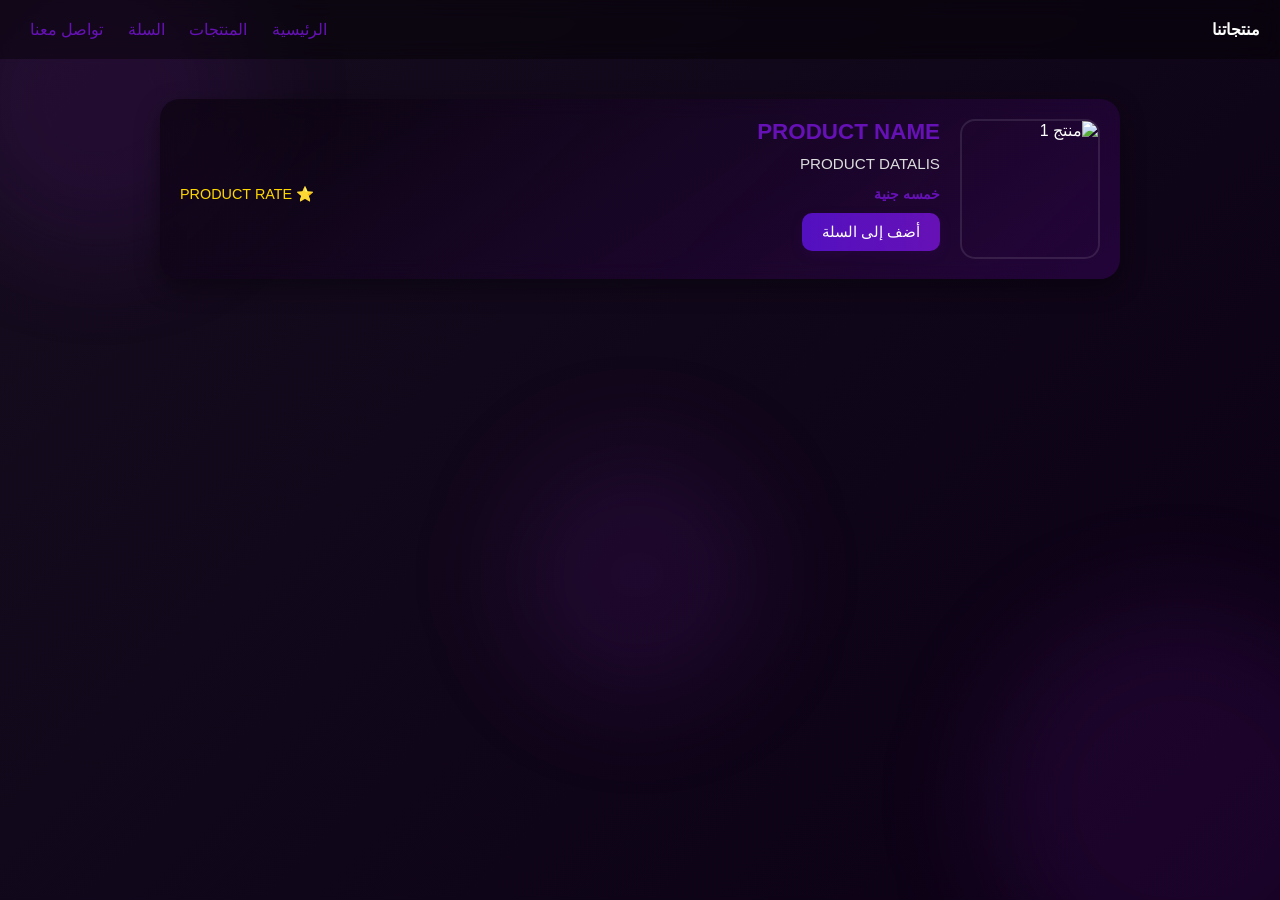
==== index.html @ 98b05978 "Add files via upload" ====
<!DOCTYPE html>
<html lang="ar" dir="rtl">
<head>
  <meta charset="UTF-8">
  <title>منتجاتنا</title>
  <link rel="stylesheet" href="style.css">
  <script src="toast.js"></script>
</head>
<body>
  <div class="background">
    <div class="circle circle1"></div>
    <div class="circle circle2"></div>
    <div class="circle circle3"></div>
  </div>

  <nav>
    <div><strong>منتجاتنا</strong></div>
    <div>
      <a href="rules.html">الرئيسية</a>
      <a href="index.html">المنتجات</a>
      <a href="cart.html">السلة</a>
      <a href="contact.html">تواصل معنا</a>
    </div>
  </nav>
  <div class="container">
    <div class="product">
      <div class="product-image">
        <img src="https://via.placeholder.com/140" alt="منتج 1">
      </div>
      <div class="product-info">
        <h3>PRODUCT NAME</h3>
        <p>PRODUCT DATALIS</p>
        <div class="product-details">
          <span class="price">خمسه جنية</span>
          <span class="rating">⭐ PRODUCT RATE</span>
        </div>
        <button class="add-btn" onclick="addToCart('PRODUCT NAME', 5.00)">أضف إلى السلة</button>
      </div>
    </div>
  </div>

  <script>
    function addToCart(name, price) {
      const cart = JSON.parse(localStorage.getItem('cart')) || [];
      cart.push({ name, price });
      localStorage.setItem('cart', JSON.stringify(cart));
      window.location.href = 'cart.html';
    }
    
  </script>
</body>
</html>
---- style.css ----
* {
  margin: 0;
  padding: 0;
  box-sizing: border-box;
  font-family: 'Cairo', sans-serif;
}

body {
  background: linear-gradient(135deg, #160d1f, #0b0014);
  color: #fff;
  overflow-x: hidden;
  position: relative;
  min-height: 100vh;
}


.background {
  position: fixed;
  width: 100%;
  height: 100%;
  z-index: -1;
  overflow: hidden;
}

.circle {
  position: absolute;
  border-radius: 50%;
  background: rgba(116, 21, 160, 0.15);
  filter: blur(50px);
  animation: move 20s infinite ease-in-out alternate;
}

.circle1 {
  width: 300px;
  height: 300px;
  top: -50px;
  left: -50px;
  animation-delay: 0s;
}

.circle2 {
  width: 400px;
  height: 400px;
  bottom: -100px;
  right: -100px;
  animation-delay: 5s;
}

.circle3 {
  width: 250px;
  height: 250px;
  top: 50%;
  left: 40%;
  animation-delay: 10s;
}

@keyframes move {
  0% { transform: translateY(0) translateX(0); }
  100% { transform: translateY(50px) translateX(100px); }
}

nav {
  background: rgba(0, 0, 0, 0.4);
  padding: 20px;
  display: flex;
  justify-content: space-between;
  align-items: center;
  backdrop-filter: blur(10px);
}

nav a {
  color: #6611b6;
  text-decoration: none;
  margin: 0 10px;
  transition: 0.3s;
}

nav a:hover {
  color: #ffffff;
}

.container {
  padding: 40px 20px;
  max-width: 1000px;
  margin: auto;
  position: relative;
  z-index: 1;
}

.product {
  display: flex;
  flex-direction: row;
  align-items: flex-start;
  background: linear-gradient(145deg, rgba(0,0,0,0.5), rgba(120, 5, 197, 0.2));
  border-radius: 20px;
  padding: 20px;
  margin-bottom: 30px;
  position: relative;
  box-shadow: 0 8px 24px rgba(0, 0, 0, 0.4);
  backdrop-filter: blur(10px);
  transition: transform 0.3s ease, box-shadow 0.3s ease;
}

.product:hover {
  transform: translateY(-5px);
  box-shadow: 0 12px 30px rgba(120, 5, 197, 0.2);
}

.product-image {
  flex-shrink: 0;
  width: 140px;
  height: 140px;
  overflow: hidden;
  border-radius: 15px;
  border: 2px solid rgba(255, 255, 255, 0.1);
  margin-left: 20px;
}

.product-image img {
  width: 100%;
  height: 100%;
  object-fit: cover;
  transition: transform 0.3s ease;
}

.product:hover .product-image img {
  transform: scale(1.05);
}

.product-info {
  flex-grow: 1;
}

.product-info h3 {
  font-size: 1.4rem;
  color: #6611b6;
  margin-bottom: 8px;
}

.product-info p {
  font-size: 0.95rem;
  color: #ddd;
  margin-bottom: 10px;
  line-height: 1.5;
}

.product-details {
  display: flex;
  justify-content: space-between;
  margin-bottom: 10px;
  color: #aaa;
  font-size: 0.9rem;
}

.price {
  color: #6611b6;
  font-weight: bold;
}

.rating {
  color: #ffd700;
}

.add-btn {
  background: linear-gradient(to right, #5310c0, #6611b6);
  padding: 10px 20px;
  color: white;
  border: none;
  border-radius: 10px;
  font-size: 0.95rem;
  cursor: pointer;
  transition: 0.3s ease;
  box-shadow: 0 4px 12px rgba(64, 8, 102, 0.2);
}

.add-btn:hover {
  background: linear-gradient(to right, #5d2a86, #311861);
}

.rules-section {
  background: rgba(0, 0, 0, 0.5);
  border: 1px solid rgba(255, 255, 255, 0.1);
  padding: 30px;
  border-radius: 20px;
  margin-bottom: 40px;
  backdrop-filter: blur(10px);
  box-shadow: 0 4px 20px rgba(120, 5, 197, 0.2);
}

.rules-section h2 {
  color: #6611b6;
  margin-bottom: 15px;
  border-bottom: 1px solid rgba(255, 255, 255, 0.1);
  padding-bottom: 10px;
  font-size: 1.5rem;
}

.rules-section ul {
  list-style-type: decimal;
  padding-right: 20px;
  line-height: 2;
  color: #ddd;
  font-size: 1rem;
}
.contact-form {
  display: flex;
  flex-direction: column;
  gap: 15px;
  margin-top: 20px;
}

.contact-form label {
  color: #6611b6;
  font-weight: bold;
}

.contact-form input,
.contact-form textarea {
  padding: 10px;
  border: none;
  border-radius: 10px;
  background: rgba(255, 255, 255, 0.05);
  color: #fff;
  outline: none;
  backdrop-filter: blur(5px);
  box-shadow: inset 0 0 5px rgba(120, 5, 197, 0.2);
  font-size: 1rem;
}

.contact-form input::placeholder,
.contact-form textarea::placeholder {
  color: #aaa;
}

.contact-form button {
  width: fit-content;
  padding: 10px 20px;
  background: linear-gradient(to right, #5310c0, #6611b6);
  border: none;
  color: white;
  border-radius: 10px;
  cursor: pointer;
  transition: 0.3s;
  font-size: 1rem;
}

.contact-form button:hover {
  background: linear-gradient(to right, #5d2a86, #311861);
}
.toast-container {
  position: fixed;
  top: 20px;
  right: 20px;
  z-index: 9999;
  display: flex;
  flex-direction: column;
  gap: 10px;
}

.toast {
  background: rgba(116, 15, 211, 0.2);
  backdrop-filter: blur(10px);
  border: 1px solid rgba(111, 0, 255, 0.5);
  padding: 15px 20px;
  border-radius: 12px;
  color: #fff;
  font-size: 1rem;
  min-width: 220px;
  box-shadow: 0 4px 12px rgba(120, 5, 197, 0.2);
  animation: slideIn 0.5s ease forwards;
  position: relative;
}

.toast.success {
  border-left: 6px solid #00ffae;
}

.toast.error {
  border-left: 6px solid #ff4d4d;
}

@keyframes slideIn {
  from {
    opacity: 0;
    transform: translateX(50px);
  }
  to {
    opacity: 1;
    transform: translateX(0);
  }
}
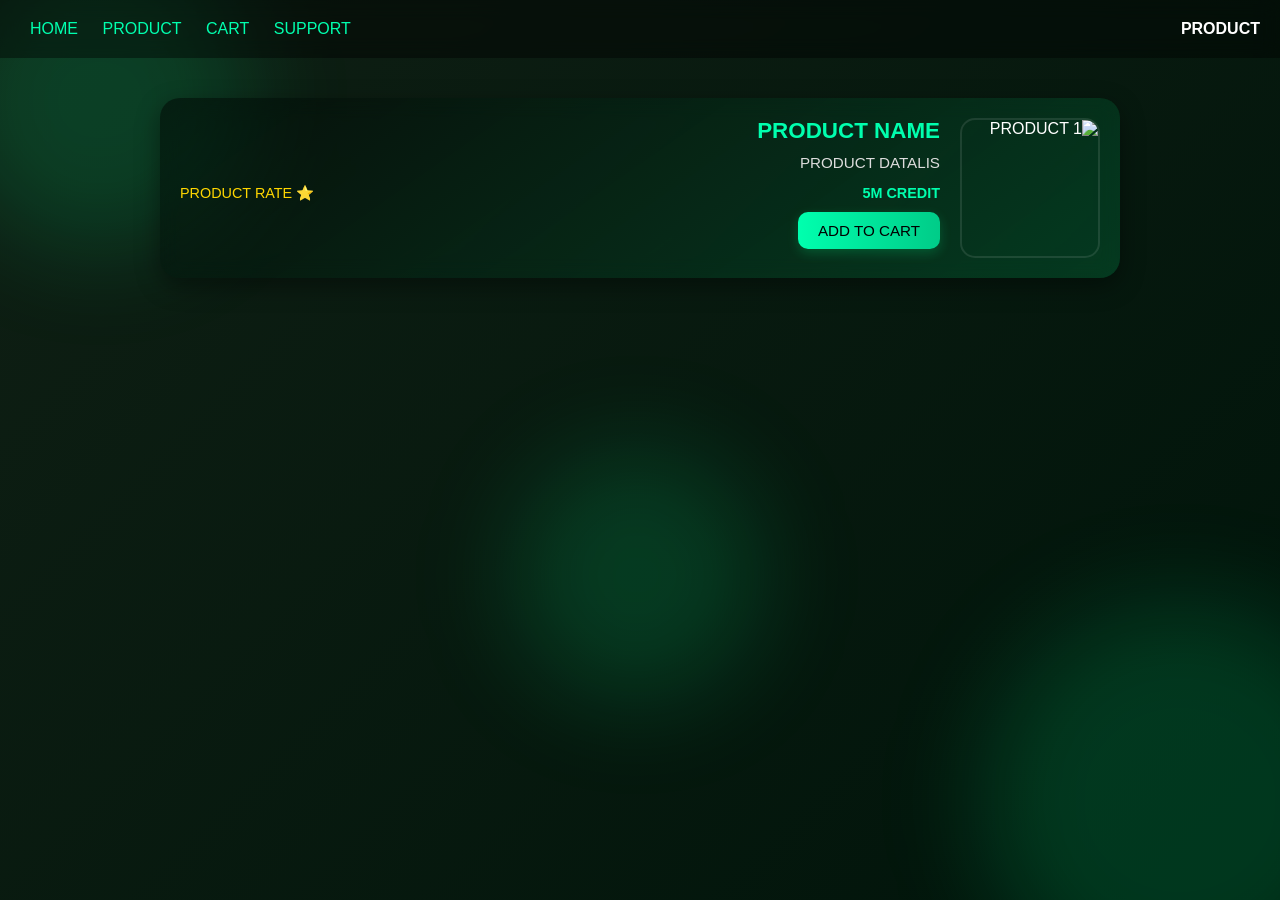
==== commit 840765a2: "Change language from Arabic to English in index.html" ====
--- a/index.html
+++ b/index.html
@@ -1,8 +1,8 @@
 <!DOCTYPE html>
-<html lang="ar" dir="rtl">
+<html lang="eng" dir="rtl">
 <head>
   <meta charset="UTF-8">
-  <title>منتجاتنا</title>
+  <title>PRODUCT</title>
   <link rel="stylesheet" href="style.css">
   <script src="toast.js"></script>
 </head>
@@ -14,27 +14,27 @@
   </div>
 
   <nav>
-    <div><strong>منتجاتنا</strong></div>
+    <Div><strong>PRODUCT</strong></div>
     <div>
-      <a href="rules.html">الرئيسية</a>
-      <a href="index.html">المنتجات</a>
-      <a href="cart.html">السلة</a>
-      <a href="contact.html">تواصل معنا</a>
+      <a href="rules.html">HOME</a>
+      <a href="index.html">PRODUCT</a>
+      <a href="cart.html">CART</a>
+      <a href="contact.html">SUPPORT</a>
     </div>
   </nav>
   <div class="container">
     <div class="product">
       <div class="product-image">
-        <img src="https://via.placeholder.com/140" alt="منتج 1">
+        <img src="https://via.placeholder.com/140" alt="PRODUCT 1">
       </div>
       <div class="product-info">
         <h3>PRODUCT NAME</h3>
         <p>PRODUCT DATALIS</p>
         <div class="product-details">
-          <span class="price">خمسه جنية</span>
+          <span class="price"> 5M CREDIT</span>
           <span class="rating">⭐ PRODUCT RATE</span>
         </div>
-        <button class="add-btn" onclick="addToCart('PRODUCT NAME', 5.00)">أضف إلى السلة</button>
+        <button class="add-btn" onclick="addToCart('PRODUCT NAME', 5.00)">ADD TO CART  </button>
       </div>
     </div>
   </div>
--- a/style.css
+++ b/style.css
@@ -6,13 +6,12 @@
 }
 
 body {
-  background: linear-gradient(135deg, #160d1f, #0b0014);
+  background: linear-gradient(135deg, #0f1f14, #00140a);
   color: #fff;
   overflow-x: hidden;
   position: relative;
   min-height: 100vh;
 }
-
 
 .background {
   position: fixed;
@@ -25,7 +24,7 @@
 .circle {
   position: absolute;
   border-radius: 50%;
-  background: rgba(116, 21, 160, 0.15);
+  background: rgba(0, 255, 140, 0.15);
   filter: blur(50px);
   animation: move 20s infinite ease-in-out alternate;
 }
@@ -69,7 +68,7 @@
 }
 
 nav a {
-  color: #6611b6;
+  color: #00ffae;
   text-decoration: none;
   margin: 0 10px;
   transition: 0.3s;
@@ -91,7 +90,7 @@
   display: flex;
   flex-direction: row;
   align-items: flex-start;
-  background: linear-gradient(145deg, rgba(0,0,0,0.5), rgba(120, 5, 197, 0.2));
+  background: linear-gradient(145deg, rgba(0,0,0,0.5), rgba(0, 255, 140, 0.15));
   border-radius: 20px;
   padding: 20px;
   margin-bottom: 30px;
@@ -103,7 +102,7 @@
 
 .product:hover {
   transform: translateY(-5px);
-  box-shadow: 0 12px 30px rgba(120, 5, 197, 0.2);
+  box-shadow: 0 12px 30px rgba(0, 255, 140, 0.2);
 }
 
 .product-image {
@@ -133,7 +132,7 @@
 
 .product-info h3 {
   font-size: 1.4rem;
-  color: #6611b6;
+  color: #00ffae;
   margin-bottom: 8px;
 }
 
@@ -153,7 +152,7 @@
 }
 
 .price {
-  color: #6611b6;
+  color: #00ffae;
   font-weight: bold;
 }
 
@@ -162,19 +161,19 @@
 }
 
 .add-btn {
-  background: linear-gradient(to right, #5310c0, #6611b6);
+  background: linear-gradient(to right, #00ffae, #00cc88);
   padding: 10px 20px;
-  color: white;
+  color: black;
   border: none;
   border-radius: 10px;
   font-size: 0.95rem;
   cursor: pointer;
   transition: 0.3s ease;
-  box-shadow: 0 4px 12px rgba(64, 8, 102, 0.2);
+  box-shadow: 0 4px 12px rgba(0, 255, 140, 0.2);
 }
 
 .add-btn:hover {
-  background: linear-gradient(to right, #5d2a86, #311861);
+  background: linear-gradient(to right, #00cc88, #009966);
 }
 
 .rules-section {
@@ -184,11 +183,11 @@
   border-radius: 20px;
   margin-bottom: 40px;
   backdrop-filter: blur(10px);
-  box-shadow: 0 4px 20px rgba(120, 5, 197, 0.2);
+  box-shadow: 0 4px 20px rgba(0, 255, 140, 0.2);
 }
 
 .rules-section h2 {
-  color: #6611b6;
+  color: #00ffae;
   margin-bottom: 15px;
   border-bottom: 1px solid rgba(255, 255, 255, 0.1);
   padding-bottom: 10px;
@@ -202,6 +201,7 @@
   color: #ddd;
   font-size: 1rem;
 }
+
 .contact-form {
   display: flex;
   flex-direction: column;
@@ -210,7 +210,7 @@
 }
 
 .contact-form label {
-  color: #6611b6;
+  color: #00ffae;
   font-weight: bold;
 }
 
@@ -223,7 +223,7 @@
   color: #fff;
   outline: none;
   backdrop-filter: blur(5px);
-  box-shadow: inset 0 0 5px rgba(120, 5, 197, 0.2);
+  box-shadow: inset 0 0 5px rgba(0, 255, 140, 0.2);
   font-size: 1rem;
 }
 
@@ -235,9 +235,9 @@
 .contact-form button {
   width: fit-content;
   padding: 10px 20px;
-  background: linear-gradient(to right, #5310c0, #6611b6);
+  background: linear-gradient(to right, #00ffae, #00cc88);
   border: none;
-  color: white;
+  color: black;
   border-radius: 10px;
   cursor: pointer;
   transition: 0.3s;
@@ -245,8 +245,9 @@
 }
 
 .contact-form button:hover {
-  background: linear-gradient(to right, #5d2a86, #311861);
-}
+  background: linear-gradient(to right, #00cc88, #009966);
+}
+
 .toast-container {
   position: fixed;
   top: 20px;
@@ -258,15 +259,15 @@
 }
 
 .toast {
-  background: rgba(116, 15, 211, 0.2);
-  backdrop-filter: blur(10px);
-  border: 1px solid rgba(111, 0, 255, 0.5);
+  background: rgba(0, 255, 140, 0.2);
+  backdrop-filter: blur(10px);
+  border: 1px solid rgba(0, 255, 140, 0.5);
   padding: 15px 20px;
   border-radius: 12px;
   color: #fff;
   font-size: 1rem;
   min-width: 220px;
-  box-shadow: 0 4px 12px rgba(120, 5, 197, 0.2);
+  box-shadow: 0 4px 12px rgba(0, 255, 140, 0.2);
   animation: slideIn 0.5s ease forwards;
   position: relative;
 }
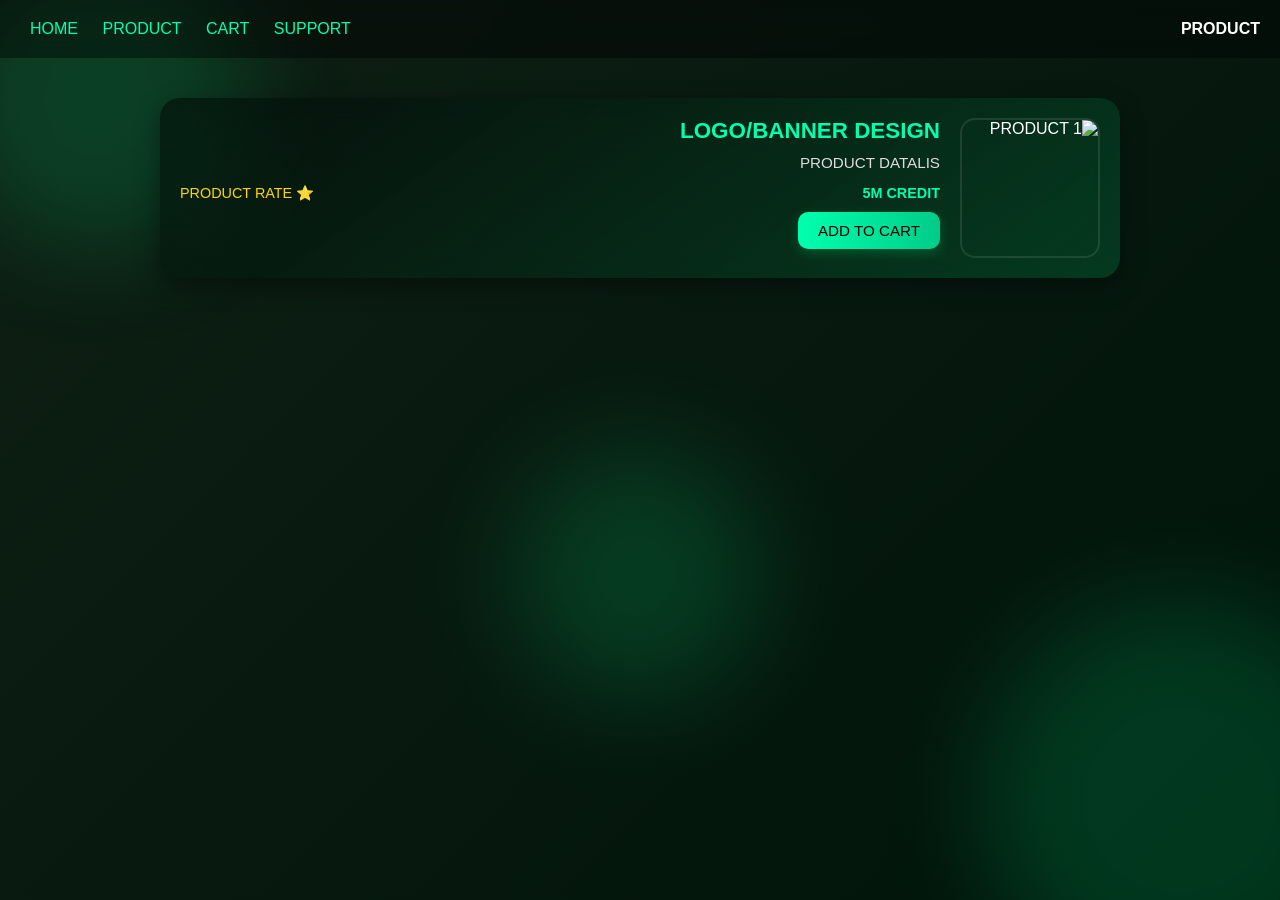
==== commit 19f5967c: "Update product name in index.html" ====
--- a/index.html
+++ b/index.html
@@ -28,7 +28,7 @@
         <img src="https://via.placeholder.com/140" alt="PRODUCT 1">
       </div>
       <div class="product-info">
-        <h3>PRODUCT NAME</h3>
+        <h3>LOGO/BANNER DESIGN </h3>
         <p>PRODUCT DATALIS</p>
         <div class="product-details">
           <span class="price"> 5M CREDIT</span>
